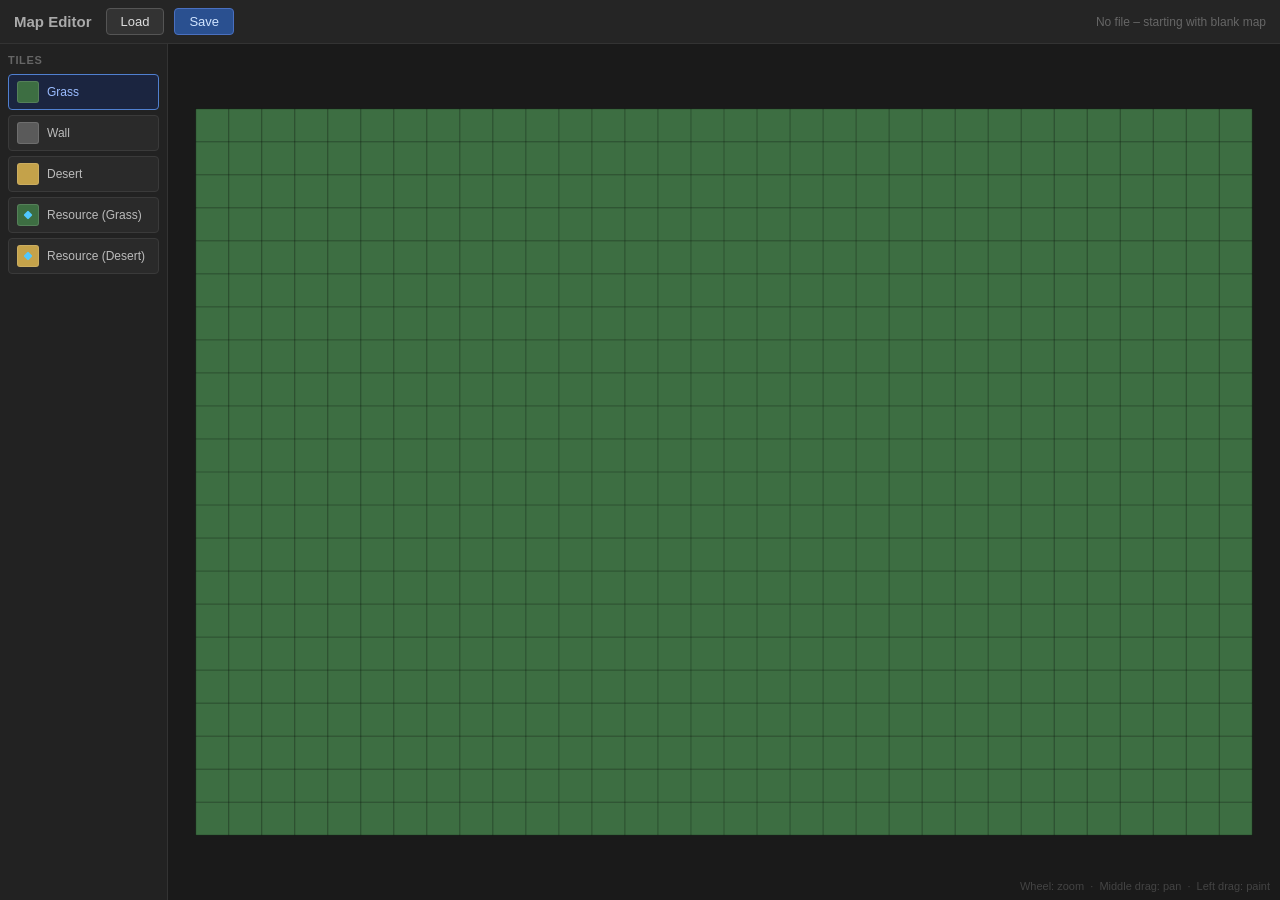
==== map_editor.html @ 171133db "add map editor functionality with tile selection and map saving/loading" ====
<!DOCTYPE html>
<html lang="en">
<head>
  <meta charset="UTF-8" />
  <title>Map Editor – QuantumSupremacyRTS</title>
  <style>
    *, *::before, *::after { box-sizing: border-box; margin: 0; padding: 0; }

    body {
      display: flex;
      flex-direction: column;
      height: 100vh;
      background: #1a1a1a;
      color: #ddd;
      font-family: Arial, sans-serif;
      font-size: 14px;
      overflow: hidden;
    }

    #toolbar {
      display: flex;
      align-items: center;
      gap: 10px;
      padding: 8px 14px;
      background: #252525;
      border-bottom: 1px solid #333;
      flex-shrink: 0;
    }

    #toolbar h1 {
      font-size: 15px;
      font-weight: bold;
      color: #aaa;
      margin-right: 4px;
    }

    button {
      padding: 5px 14px;
      background: #333;
      border: 1px solid #555;
      border-radius: 4px;
      color: #ddd;
      cursor: pointer;
      font-size: 13px;
    }
    button:hover { background: #444; }
    button.primary { background: #2a5090; border-color: #4a70c0; color: #d0e4ff; }
    button.primary:hover { background: #3a60a8; }

    #status {
      margin-left: auto;
      color: #666;
      font-size: 12px;
      white-space: nowrap;
    }

    #main {
      display: flex;
      flex: 1;
      overflow: hidden;
    }

    #sidebar {
      width: 168px;
      flex-shrink: 0;
      background: #222;
      border-right: 1px solid #333;
      padding: 10px 8px;
      display: flex;
      flex-direction: column;
      gap: 5px;
      overflow-y: auto;
    }

    #sidebar h2 {
      font-size: 11px;
      color: #666;
      text-transform: uppercase;
      letter-spacing: 0.06em;
      margin-bottom: 3px;
    }

    .tile-btn {
      display: flex;
      align-items: center;
      gap: 8px;
      padding: 6px 8px;
      background: #2a2a2a;
      border: 1px solid #3a3a3a;
      border-radius: 4px;
      color: #bbb;
      cursor: pointer;
      font-size: 12px;
      text-align: left;
      width: 100%;
    }
    .tile-btn:hover { background: #333; }
    .tile-btn.active { border-color: #5080d0; background: #1b2540; color: #9abcff; }

    .swatch {
      width: 22px;
      height: 22px;
      border-radius: 3px;
      flex-shrink: 0;
      border: 1px solid rgba(255,255,255,0.12);
      position: relative;
    }
    .swatch.resource::after {
      content: '';
      position: absolute;
      top: 50%;
      left: 50%;
      transform: translate(-50%, -50%);
      width: 9px;
      height: 9px;
      background: #50c8ff;
      clip-path: polygon(50% 0%, 100% 50%, 50% 100%, 0% 50%);
    }

    #canvas-wrap {
      flex: 1;
      position: relative;
      overflow: hidden;
    }

    canvas {
      display: block;
      cursor: crosshair;
    }

    #hint {
      position: absolute;
      bottom: 8px;
      right: 10px;
      color: #444;
      font-size: 11px;
      pointer-events: none;
    }
  </style>
</head>
<body>

<div id="toolbar">
  <h1>Map Editor</h1>
  <button id="btn-load">Load</button>
  <button id="btn-save" class="primary">Save</button>
  <div id="status">No file – starting with blank map</div>
</div>

<div id="main">
  <div id="sidebar">
    <h2>Tiles</h2>
  </div>
  <div id="canvas-wrap">
    <canvas id="canvas"></canvas>
    <div id="hint">Wheel: zoom &nbsp;·&nbsp; Middle drag: pan &nbsp;·&nbsp; Left drag: paint</div>
  </div>
</div>

<script type="module">
  const TILE_DEFS = [
    { id: 'grass',           label: 'Grass',             color: '#3d6e42' },
    { id: 'wall',            label: 'Wall',              color: '#5a5a5a' },
    { id: 'desert',          label: 'Desert',            color: '#c4a24a' },
    { id: 'resource_grass',  label: 'Resource (Grass)',  color: '#3d6e42', resource: true },
    { id: 'resource_desert', label: 'Resource (Desert)', color: '#c4a24a', resource: true },
  ]

  const BASE_CELL = 32

  let map = {
    cols: 32,
    rows: 22,
    tileSize: 100,
    tiles: Array.from({ length: 22 }, () => Array(32).fill('grass'))
  }

  let selectedTile = 'grass'
  let fileHandle = null
  let painting = false
  let isPanning = false
  let panLast = { x: 0, y: 0 }
  let hovered = null

  const cam = { x: 0, y: 0, zoom: 1 }

  const canvas = document.getElementById('canvas')
  const ctx = canvas.getContext('2d')
  const wrap = document.getElementById('canvas-wrap')
  const statusEl = document.getElementById('status')

  // ---- Sidebar ----

  const sidebar = document.getElementById('sidebar')
  const tileBtns = {}

  for (const def of TILE_DEFS) {
    const btn = document.createElement('button')
    btn.className = 'tile-btn' + (def.id === selectedTile ? ' active' : '')
    btn.innerHTML = `<span class="swatch${def.resource ? ' resource' : ''}" style="background:${def.color}"></span>${def.label}`
    btn.addEventListener('click', () => {
      selectedTile = def.id
      for (const [id, b] of Object.entries(tileBtns)) b.classList.toggle('active', id === def.id)
    })
    sidebar.appendChild(btn)
    tileBtns[def.id] = btn
  }

  // ---- Camera ----

  function cellPx() { return BASE_CELL * cam.zoom }

  function fitMap() {
    const scaleX = canvas.width / (map.cols * BASE_CELL)
    const scaleY = canvas.height / (map.rows * BASE_CELL)
    cam.zoom = Math.min(scaleX, scaleY) * 0.95
    cam.x = (canvas.width - map.cols * cellPx()) / 2
    cam.y = (canvas.height - map.rows * cellPx()) / 2
  }

  // ---- Render ----

  function render() {
    ctx.clearRect(0, 0, canvas.width, canvas.height)
    ctx.save()
    ctx.translate(cam.x, cam.y)

    const cs = cellPx()

    for (let row = 0; row < map.rows; row++) {
      for (let col = 0; col < map.cols; col++) {
        const id = map.tiles[row][col]
        const def = TILE_DEFS.find(d => d.id === id) ?? TILE_DEFS[0]
        const px = col * cs
        const py = row * cs

        ctx.fillStyle = def.color
        ctx.fillRect(px, py, cs, cs)

        if (def.resource) {
          const s = cs * 0.28
          const cx = px + cs / 2
          const cy = py + cs / 2
          ctx.fillStyle = 'rgba(80,200,255,0.88)'
          ctx.beginPath()
          ctx.moveTo(cx, cy - s)
          ctx.lineTo(cx + s * 0.72, cy)
          ctx.lineTo(cx, cy + s)
          ctx.lineTo(cx - s * 0.72, cy)
          ctx.closePath()
          ctx.fill()
        }
      }
    }

    ctx.strokeStyle = 'rgba(0,0,0,0.25)'
    ctx.lineWidth = 1
    for (let col = 0; col <= map.cols; col++) {
      ctx.beginPath()
      ctx.moveTo(col * cs, 0)
      ctx.lineTo(col * cs, map.rows * cs)
      ctx.stroke()
    }
    for (let row = 0; row <= map.rows; row++) {
      ctx.beginPath()
      ctx.moveTo(0, row * cs)
      ctx.lineTo(map.cols * cs, row * cs)
      ctx.stroke()
    }

    if (hovered) {
      ctx.strokeStyle = 'rgba(255,255,255,0.75)'
      ctx.lineWidth = 2
      ctx.strokeRect(hovered.col * cs + 1, hovered.row * cs + 1, cs - 2, cs - 2)
    }

    ctx.restore()
  }

  // ---- Helpers ----

  function screenToTile(sx, sy) {
    const cs = cellPx()
    const col = Math.floor((sx - cam.x) / cs)
    const row = Math.floor((sy - cam.y) / cs)
    if (col < 0 || col >= map.cols || row < 0 || row >= map.rows) return null
    return { col, row }
  }

  function paintAt(sx, sy) {
    const t = screenToTile(sx, sy)
    if (!t) return
    if (map.tiles[t.row][t.col] !== selectedTile) {
      map.tiles[t.row][t.col] = selectedTile
      render()
    }
  }

  // ---- Mouse ----

  canvas.addEventListener('contextmenu', e => e.preventDefault())

  canvas.addEventListener('mousedown', e => {
    if (e.button === 1) {
      isPanning = true
      panLast = { x: e.clientX, y: e.clientY }
      return
    }
    if (e.button === 0) {
      painting = true
      paintAt(e.offsetX, e.offsetY)
    }
  })

  canvas.addEventListener('mousemove', e => {
    hovered = screenToTile(e.offsetX, e.offsetY)
    if (isPanning) {
      cam.x += e.clientX - panLast.x
      cam.y += e.clientY - panLast.y
      panLast = { x: e.clientX, y: e.clientY }
    }
    if (painting) paintAt(e.offsetX, e.offsetY)
    render()
  })

  window.addEventListener('mouseup', e => {
    if (e.button === 1) isPanning = false
    if (e.button === 0) painting = false
  })

  canvas.addEventListener('mouseleave', () => { hovered = null; render() })

  canvas.addEventListener('wheel', e => {
    e.preventDefault()
    const factor = e.deltaY < 0 ? 1.12 : 1 / 1.12
    const wx = (e.offsetX - cam.x) / cam.zoom
    const wy = (e.offsetY - cam.y) / cam.zoom
    cam.zoom = Math.max(0.2, Math.min(10, cam.zoom * factor))
    cam.x = e.offsetX - wx * cam.zoom
    cam.y = e.offsetY - wy * cam.zoom
    render()
  }, { passive: false })

  // ---- Load / Save ----

  async function loadMap() {
    let handle
    try {
      ;[handle] = await window.showOpenFilePicker({
        types: [{ description: 'JSON Map', accept: { 'application/json': ['.json'] } }]
      })
    } catch { return }

    fileHandle = handle
    const file = await handle.getFile()
    const data = JSON.parse(await file.text())
    map = data
    fitMap()
    render()
    statusEl.textContent = handle.name
  }

  async function saveMap() {
    try {
      if (!fileHandle) {
        fileHandle = await window.showSaveFilePicker({
          suggestedName: 'map.json',
          types: [{ description: 'JSON Map', accept: { 'application/json': ['.json'] } }]
        })
      }
      const writable = await fileHandle.createWritable()
      await writable.write(JSON.stringify(map, null, 2))
      await writable.close()
      statusEl.textContent = fileHandle.name + ' – saved'
    } catch {}
  }

  document.getElementById('btn-load').addEventListener('click', loadMap)
  document.getElementById('btn-save').addEventListener('click', saveMap)

  // ---- Init ----

  function resize() {
    canvas.width = wrap.clientWidth
    canvas.height = wrap.clientHeight
    fitMap()
    render()
  }

  new ResizeObserver(resize).observe(wrap)
  resize()
</script>
</body>
</html>
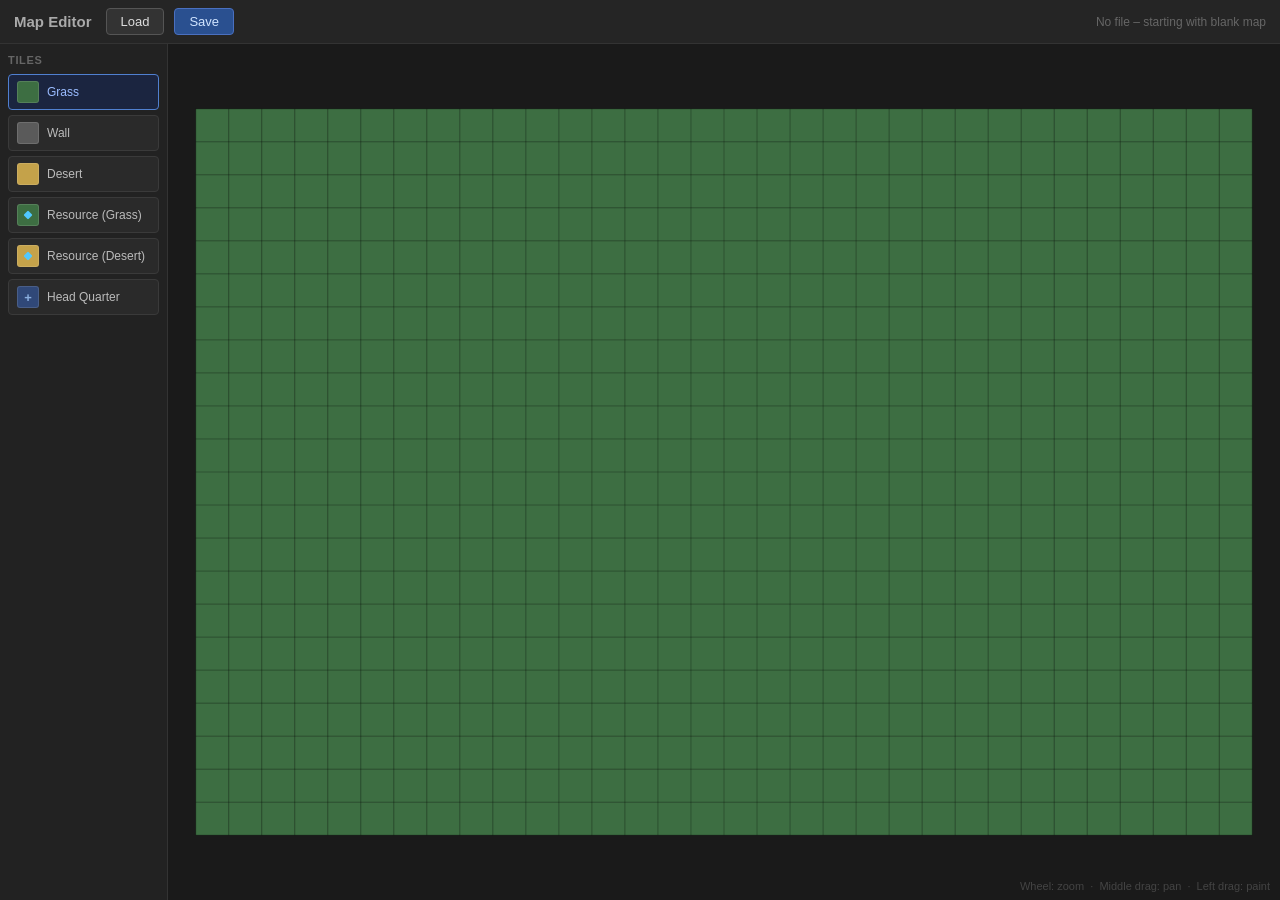
==== commit fe0c7a97: "add head quarter tile to map editor with visual indicator" ====
--- a/map_editor.html
+++ b/map_editor.html
@@ -116,6 +116,17 @@
       background: #50c8ff;
       clip-path: polygon(50% 0%, 100% 50%, 50% 100%, 0% 50%);
     }
+    .swatch.hq::after {
+      content: '+';
+      position: absolute;
+      top: 50%;
+      left: 50%;
+      transform: translate(-50%, -50%);
+      color: #8aafdf;
+      font-size: 13px;
+      font-weight: bold;
+      line-height: 1;
+    }
 
     #canvas-wrap {
       flex: 1;
@@ -164,6 +175,7 @@
     { id: 'desert',          label: 'Desert',            color: '#c4a24a' },
     { id: 'resource_grass',  label: 'Resource (Grass)',  color: '#3d6e42', resource: true },
     { id: 'resource_desert', label: 'Resource (Desert)', color: '#c4a24a', resource: true },
+    { id: 'head_quarter',    label: 'Head Quarter',      color: '#304878', hq: true },
   ]
 
   const BASE_CELL = 32
@@ -197,7 +209,8 @@
   for (const def of TILE_DEFS) {
     const btn = document.createElement('button')
     btn.className = 'tile-btn' + (def.id === selectedTile ? ' active' : '')
-    btn.innerHTML = `<span class="swatch${def.resource ? ' resource' : ''}" style="background:${def.color}"></span>${def.label}`
+    const mod = def.resource ? ' resource' : def.hq ? ' hq' : ''
+    btn.innerHTML = `<span class="swatch${mod}" style="background:${def.color}"></span>${def.label}`
     btn.addEventListener('click', () => {
       selectedTile = def.id
       for (const [id, b] of Object.entries(tileBtns)) b.classList.toggle('active', id === def.id)
@@ -250,6 +263,20 @@
           ctx.closePath()
           ctx.fill()
         }
+
+        if (def.hq) {
+          const cx = px + cs / 2
+          const cy = py + cs / 2
+          const arm = cs * 0.28
+          ctx.strokeStyle = '#8aafdf'
+          ctx.lineWidth = Math.max(1.5, cs * 0.08)
+          ctx.beginPath()
+          ctx.moveTo(cx - arm, cy)
+          ctx.lineTo(cx + arm, cy)
+          ctx.moveTo(cx, cy - arm)
+          ctx.lineTo(cx, cy + arm)
+          ctx.stroke()
+        }
       }
     }
 
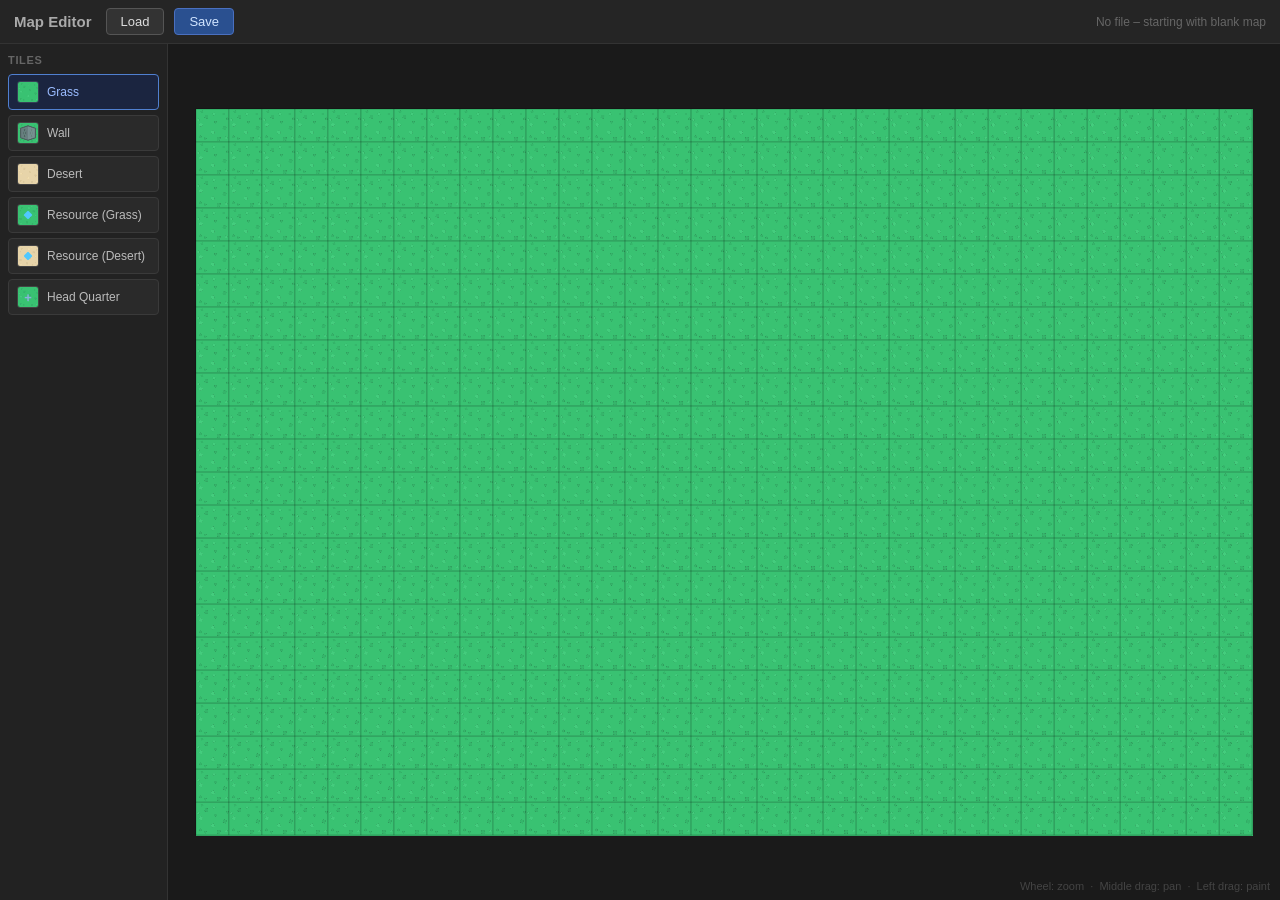
==== commit 568fa7ee: "feat: integrate tileset loading and rendering - Added loadTileset function to load tile graphics fro" ====
--- a/map_editor.html
+++ b/map_editor.html
@@ -104,6 +104,14 @@
       flex-shrink: 0;
       border: 1px solid rgba(255,255,255,0.12);
       position: relative;
+      overflow: hidden;
+    }
+
+    .swatch canvas {
+      position: absolute;
+      inset: 0;
+      width: 100%;
+      height: 100%;
     }
     .swatch.resource::after {
       content: '';
@@ -169,6 +177,8 @@
 </div>
 
 <script type="module">
+  import { loadTileset, drawTile } from './js/tileset.js'
+
   const TILE_DEFS = [
     { id: 'grass',           label: 'Grass',             color: '#3d6e42' },
     { id: 'wall',            label: 'Wall',              color: '#5a5a5a' },
@@ -205,19 +215,33 @@
 
   const sidebar = document.getElementById('sidebar')
   const tileBtns = {}
+  const swatches = []
 
   for (const def of TILE_DEFS) {
     const btn = document.createElement('button')
     btn.className = 'tile-btn' + (def.id === selectedTile ? ' active' : '')
     const mod = def.resource ? ' resource' : def.hq ? ' hq' : ''
-    btn.innerHTML = `<span class="swatch${mod}" style="background:${def.color}"></span>${def.label}`
+    btn.innerHTML = `<span class="swatch${mod}"><canvas width="44" height="44"></canvas></span>${def.label}`
     btn.addEventListener('click', () => {
       selectedTile = def.id
       for (const [id, b] of Object.entries(tileBtns)) b.classList.toggle('active', id === def.id)
     })
     sidebar.appendChild(btn)
     tileBtns[def.id] = btn
-  }
+    swatches.push({ def, canvas: btn.querySelector('canvas') })
+  }
+
+  function paintSwatches() {
+    for (const { def, canvas } of swatches) {
+      const g = canvas.getContext('2d')
+      if (!drawTile(g, def.id, 0, 0, canvas.width)) {
+        g.fillStyle = def.color
+        g.fillRect(0, 0, canvas.width, canvas.height)
+      }
+    }
+  }
+
+  paintSwatches()
 
   // ---- Camera ----
 
@@ -247,8 +271,10 @@
         const px = col * cs
         const py = row * cs
 
-        ctx.fillStyle = def.color
-        ctx.fillRect(px, py, cs, cs)
+        if (!drawTile(ctx, id, px, py, cs)) {
+          ctx.fillStyle = def.color
+          ctx.fillRect(px, py, cs, cs)
+        }
 
         if (def.resource) {
           const s = cs * 0.28
@@ -416,6 +442,11 @@
 
   new ResizeObserver(resize).observe(wrap)
   resize()
+
+  loadTileset().then(() => {
+    paintSwatches()
+    render()
+  })
 </script>
 </body>
 </html>
